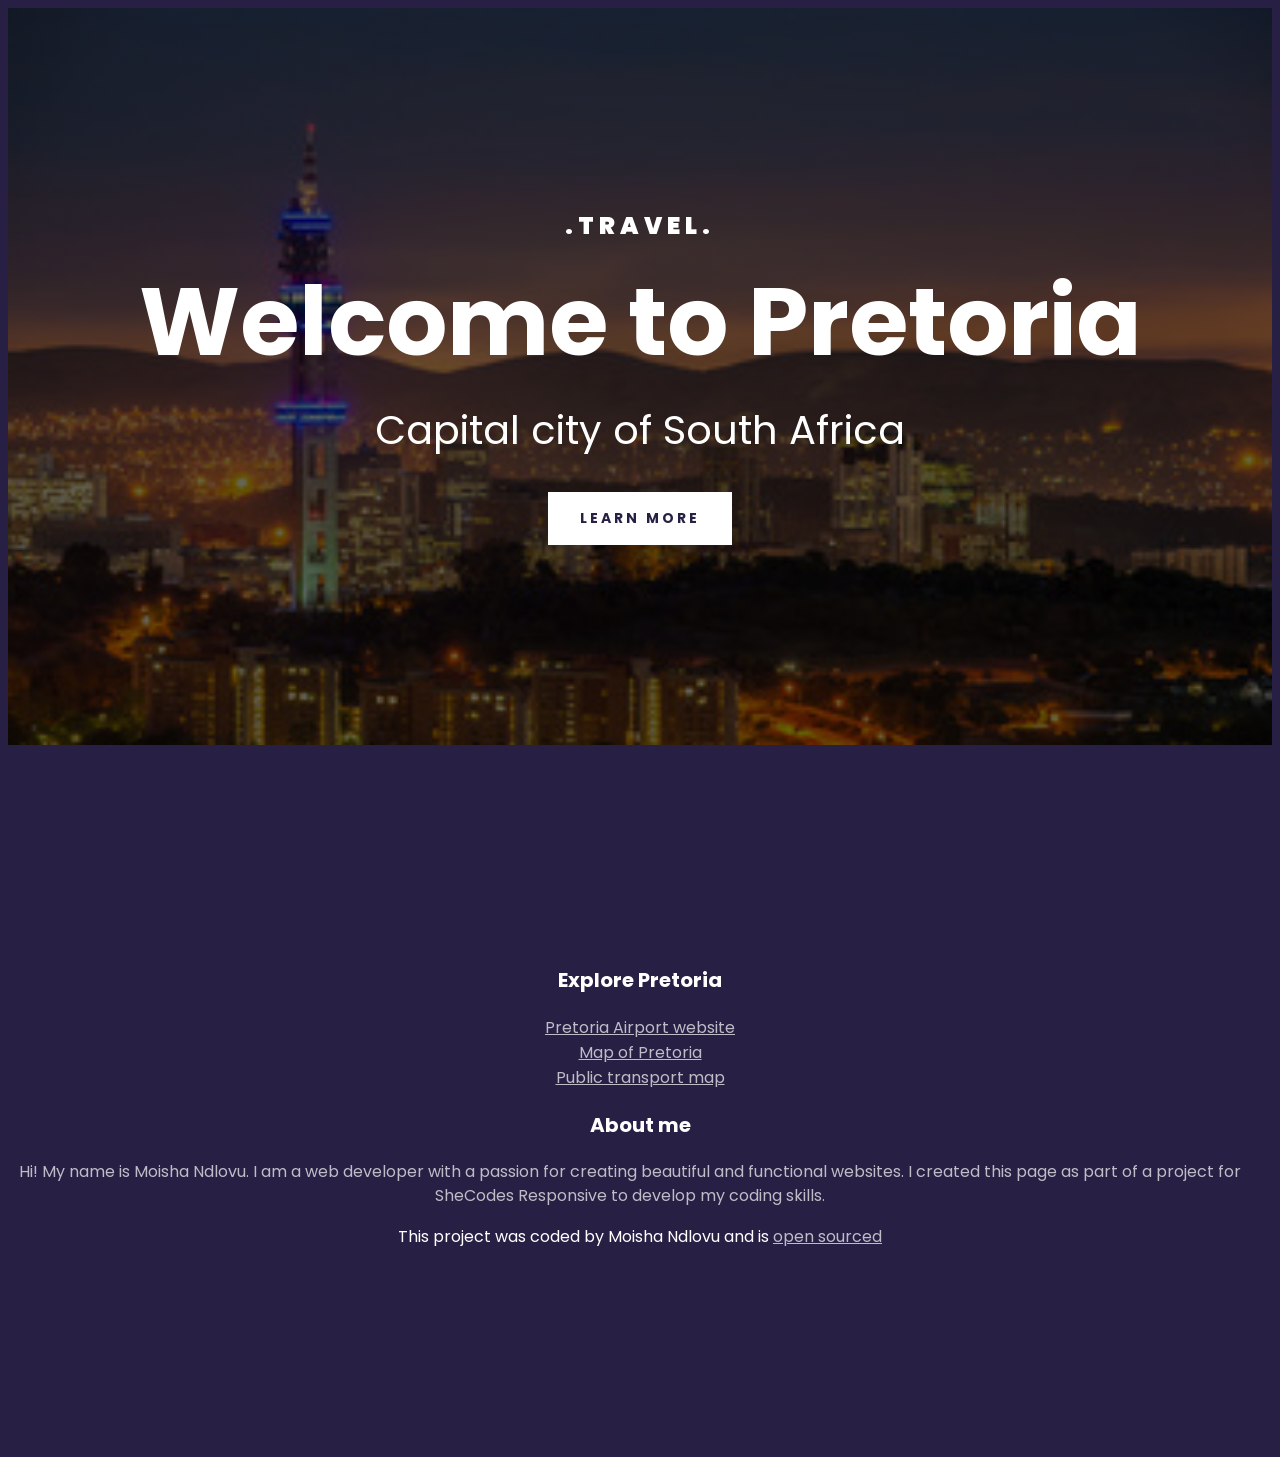
==== index.html @ 20181304 "added the footer image and the footer details" ====
<!DOCTYPE html>
<html lang="en">
  <head>
    <meta charset="UTF-8" />
    <meta http-equiv="X-UA-Compatible" content="IE=edge" />
    <meta name="viewport" content="width=device-width, initial-scale=1.0" />
    <link rel="preconnect" href="https://fonts.googleapis.com" />
    <link rel="preconnect" href="https://fonts.gstatic.com" crossorigin />
    <link
      href="https://fonts.googleapis.com/css2?family=Poppins:ital,wght@0,100;0,200;0,300;0,400;0,500;0,600;0,700;0,800;0,900;1,100;1,200;1,300;1,400;1,500;1,600;1,700;1,800;1,900&display=swap"
      rel="stylesheet"
    />
    <link rel="stylesheet" href="src/style.css" />
    <title>Welcome to Pretoria</title>
  </head>
  <body>
    <div class="container">
      <header>
        <h3>.TRAVEL.</h3>
        <h1>Welcome to Pretoria</h1>
        <h2>Capital city of South Africa</h2>
        <a href="#more">Learn more</a>
      </header>
      <footer>
        <section class="grid">
          <div>
            <h3>Explore Pretoria</h3>

            <ul>
              <li>
                <a
                  href="http://www.airports.co.za/"
                  target="_blank"
                >
                  Pretoria Airport website
                </a>
              </li>
              <li>
                <a href="https://maps.app.goo.gl/LPLc2xWPdRSDNZTA6" target="_blank">
                  Map of Pretoria
                </a>
              </li>
              <li>
                <a
                  href="https://maps.app.goo.gl/9vpCmeChUnPfZTTB9"
                  target="_blank"
                >
                  Public transport map
                </a>
              </li>
            </ul>
          </div>
          <div>
            <h3>About me</h3>
            <p>
              Hi! My name is Moisha Ndlovu. I am a web developer with a passion for creating beautiful and functional websites. I created this page as part of a
              project for SheCodes Responsive to develop my coding skills.
            </p>
          </div>
        <div>
        This project was coded by Moisha Ndlovu and is
        <a
          href="https://github.com/Maymoiz/My-Travel-Project"
          target="_blank"
        >
          open sourced</a
        >
        </div>
      </footer>
    </div>
  </body>
</html>
---- src/style.css ----
body {
  font-family: "Poppins", sans-serif;
  background: #272044;
}

.container {
  max-width: 1400px;
  margin: 0 auto;
}

header {
  background-image: linear-gradient(rgba(0, 0, 0, 0.6), rgba(0, 0, 0, 0.6)),
    url("../images/header.jpg");
  background-repeat: no-repeat;
  background-size: cover;
  color: white;
  text-align: center;
  padding: 200px 0;
}

header h1 {
  font-weight: 700;
  font-size: 96px;
  line-height: 1;
  margin: 30px 0;
}

header h2 {
  font-weight: 400;
  font-size: 40px;
  line-height: 1.5;
  margin: 0;
}

header h3 {
  font-weight: 900;
  font-size: 24px;
  line-height: 1.5;
  letter-spacing: 5px;
  margin: 0;
}

header a {
  font-weight: 700;
  font-size: 14px;
  line-height: 1.5;
  text-align: center;
  color: #272044;
  padding: 16px 32px;
  margin-top: 32px;
  display: inline-block;
  letter-spacing: 3px;
  text-decoration: none;
  text-transform: uppercase;
  background: white;
}
footer {
  color: white;
  background-image: linear-gradient(
      rgba(39, 32, 68, 0.396)
    ),
    url("../images/footer.jpg");

  background-repeat: no-repeat;
  background-size: cover;
  padding: 200px 0;
  text-align: center;
}

footer h3 {
  font-weight: 700;
  font-size: 20px;
  line-height: 30px;
}

footer p {
  font-weight: 400;
  font-size: 16px;
  opacity: 0.7;
  margin-right: 20px;
  line-height: 24px;
}

footer ul {
  padding: 0;
}

footer li {
  list-style: none;
  margin: 0;
  padding: 0;
}

footer a {
  color: white;
  opacity: 0.7;
}

@media (max-width: 900px) {
  header {
    padding: 60px 0;
  }

  header h1 {
    font-size: 48px;
  }

  header h2 {
    font-size: 20px;
  }

  header h3 {
    font-size: 12px;
  }
}
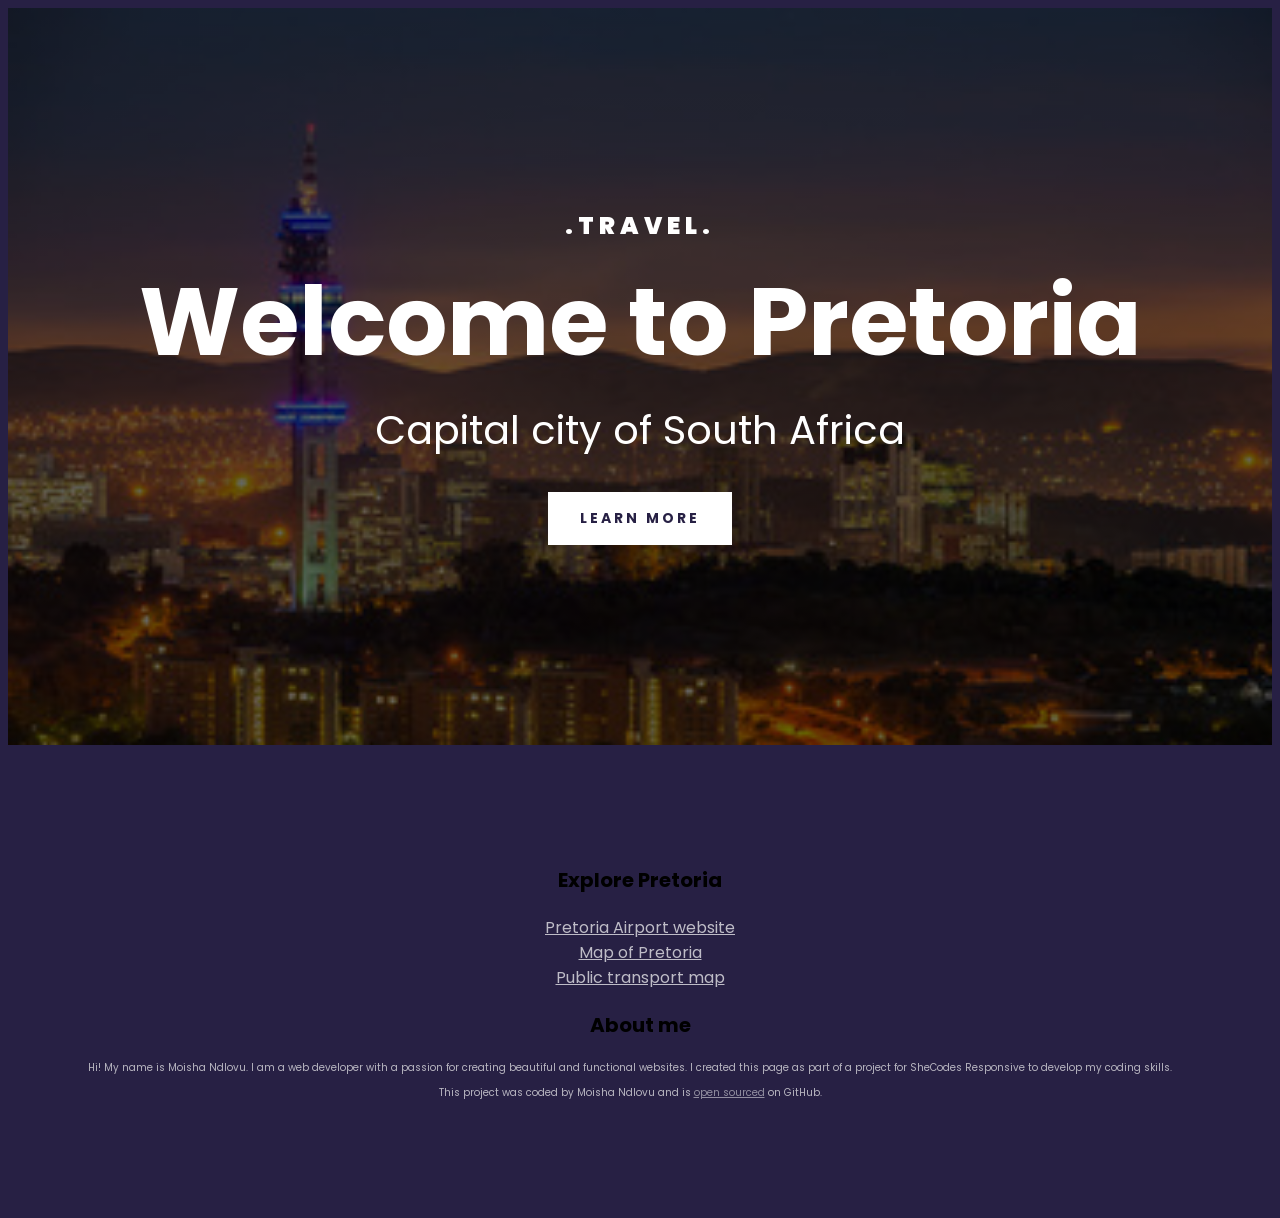
==== commit c5cae644: "modified the footer" ====
--- a/index.html
+++ b/index.html
@@ -57,7 +57,9 @@
               project for SheCodes Responsive to develop my coding skills.
             </p>
           </div>
+        
         <div>
+            <p>
         This project was coded by Moisha Ndlovu and is
         <a
           href="https://github.com/Maymoiz/My-Travel-Project"
@@ -65,8 +67,11 @@
         >
           open sourced</a
         >
+        on GitHub.
+      </p>
         </div>
-      </footer>
+        </section>
+        </footer>
     </div>
   </body>
 </html>
--- a/src/style.css
+++ b/src/style.css
@@ -55,7 +55,7 @@
   background: white;
 }
 footer {
-  color: white;
+  color: black;
   background-image: linear-gradient(
       rgba(39, 32, 68, 0.396)
     ),
@@ -63,22 +63,24 @@
 
   background-repeat: no-repeat;
   background-size: cover;
-  padding: 200px 0;
+  padding: 100px 0;
   text-align: center;
+  width: 100%;
 }
 
 footer h3 {
   font-weight: 700;
   font-size: 20px;
-  line-height: 30px;
+  line-height: 1.5;
 }
 
 footer p {
   font-weight: 400;
-  font-size: 16px;
+  font-size: 10px;
   opacity: 0.7;
   margin-right: 20px;
-  line-height: 24px;
+  line-height: 1.5;
+  color: whitesmoke;
 }
 
 footer ul {
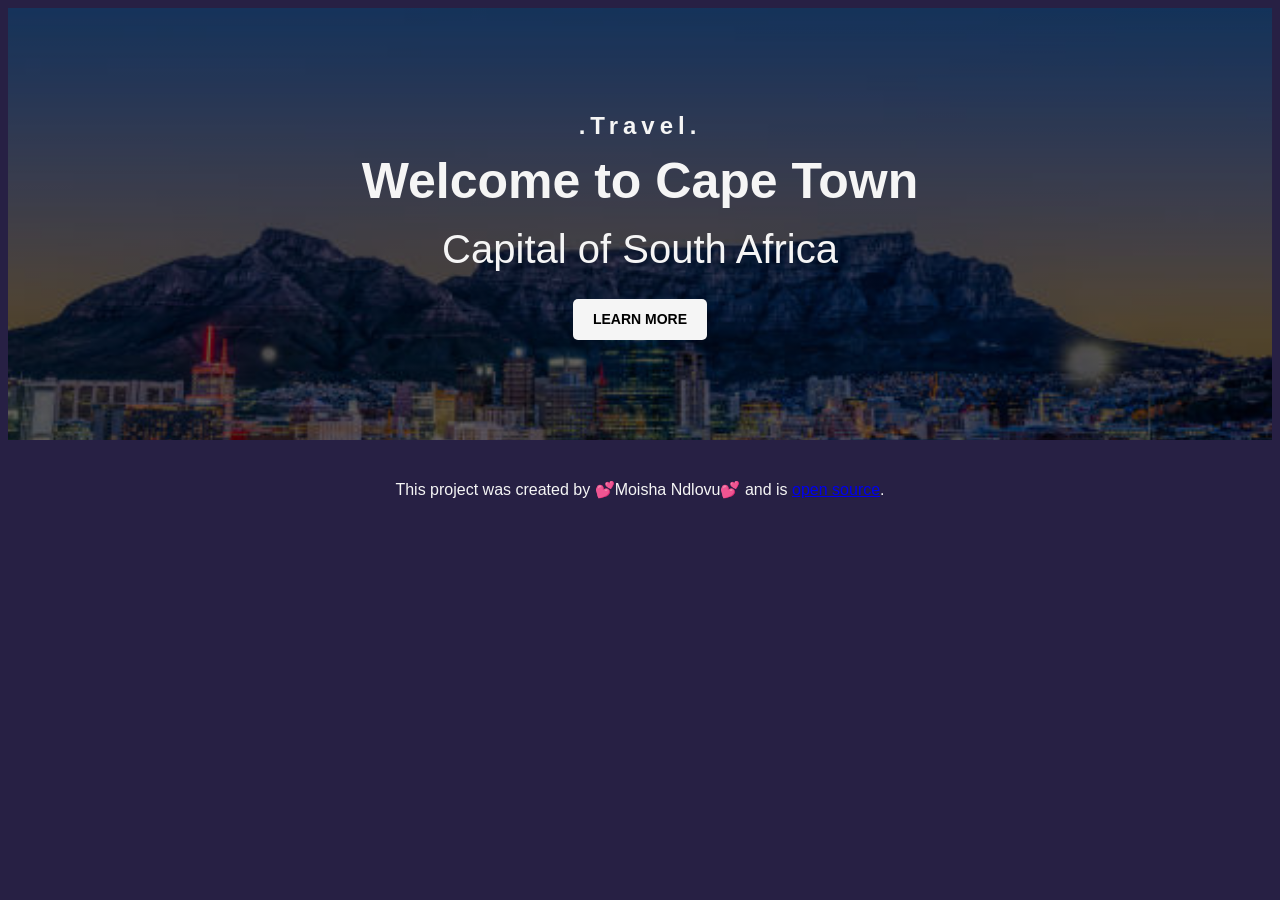
==== commit 79e99ad1: "I did a project makeover, from the start" ====
--- a/index.html
+++ b/index.html
@@ -1,77 +1,23 @@
 <!DOCTYPE html>
 <html lang="en">
-  <head>
-    <meta charset="UTF-8" />
-    <meta http-equiv="X-UA-Compatible" content="IE=edge" />
-    <meta name="viewport" content="width=device-width, initial-scale=1.0" />
-    <link rel="preconnect" href="https://fonts.googleapis.com" />
-    <link rel="preconnect" href="https://fonts.gstatic.com" crossorigin />
-    <link
-      href="https://fonts.googleapis.com/css2?family=Poppins:ital,wght@0,100;0,200;0,300;0,400;0,500;0,600;0,700;0,800;0,900;1,100;1,200;1,300;1,400;1,500;1,600;1,700;1,800;1,900&display=swap"
-      rel="stylesheet"
-    />
-    <link rel="stylesheet" href="src/style.css" />
-    <title>Welcome to Pretoria</title>
-  </head>
-  <body>
-    <div class="container">
-      <header>
-        <h3>.TRAVEL.</h3>
-        <h1>Welcome to Pretoria</h1>
-        <h2>Capital city of South Africa</h2>
-        <a href="#more">Learn more</a>
-      </header>
-      <footer>
-        <section class="grid">
-          <div>
-            <h3>Explore Pretoria</h3>
-
-            <ul>
-              <li>
-                <a
-                  href="http://www.airports.co.za/"
-                  target="_blank"
-                >
-                  Pretoria Airport website
-                </a>
-              </li>
-              <li>
-                <a href="https://maps.app.goo.gl/LPLc2xWPdRSDNZTA6" target="_blank">
-                  Map of Pretoria
-                </a>
-              </li>
-              <li>
-                <a
-                  href="https://maps.app.goo.gl/9vpCmeChUnPfZTTB9"
-                  target="_blank"
-                >
-                  Public transport map
-                </a>
-              </li>
-            </ul>
-          </div>
-          <div>
-            <h3>About me</h3>
-            <p>
-              Hi! My name is Moisha Ndlovu. I am a web developer with a passion for creating beautiful and functional websites. I created this page as part of a
-              project for SheCodes Responsive to develop my coding skills.
-            </p>
-          </div>
-        
-        <div>
-            <p>
-        This project was coded by Moisha Ndlovu and is
-        <a
-          href="https://github.com/Maymoiz/My-Travel-Project"
-          target="_blank"
-        >
-          open sourced</a
-        >
-        on GitHub.
-      </p>
-        </div>
-        </section>
-        </footer>
-    </div>
-  </body>
+<head>
+  <meta charset="UTF-8">
+  <meta name="viewport" content="width=device-width, initial-scale=1.0">
+  <meta name="description" content="A travel project by Moisha Ndlovu">
+  <title>Travel Project-Moisha Ndlovu</title>
+  <link rel="stylesheet" href="src/style.css">
+</head>
+<body>
+  <div class="container">
+  <header>
+  <h3>.Travel.</h3>
+  <h1>Welcome to Cape Town</h1>
+  <h2>Capital of South Africa</h2>
+  <a href="#">Learn more</a>
+  </header>
+  <footer>
+    This project was created by 💕Moisha Ndlovu💕 and is <a href="#" target="_blank">open source</a>.
+  </footer>
+  </div>
+</body>
 </html>
--- a/src/style.css
+++ b/src/style.css
@@ -1,117 +1,79 @@
-body {
-  font-family: "Poppins", sans-serif;
+body{
+  font-family:"Poppins", sans-serif;
   background: #272044;
+
 }
-
-.container {
+.container{
   max-width: 1400px;
   margin: 0 auto;
+  
 }
-
-header {
-  background-image: linear-gradient(rgba(0, 0, 0, 0.6), rgba(0, 0, 0, 0.6)),
-    url("../images/header.jpg");
+header{
+  background-image:linear-gradient(rgba(0, 0, 0, 0.6), rgba(0, 0, 0, 0.6)) ,url("../images/capetown1.jpg");
   background-repeat: no-repeat;
   background-size: cover;
-  color: white;
+  color: whitesmoke;
   text-align: center;
-  padding: 200px 0;
+  padding: 100px 0;
+
 }
-
-header h1 {
+header h1{
+  font-size: 50px;
   font-weight: 700;
-  font-size: 96px;
-  line-height: 1;
-  margin: 30px 0;
-}
-
-header h2 {
-  font-weight: 400;
-  font-size: 40px;
   line-height: 1.5;
   margin: 0;
 }
-
-header h3 {
+header h2{
+  font-size: 40px;
+  font-weight: 400;
+  line-height: 1.5;
+  margin: 0;
+  margin-bottom: 20px;
+}
+header h3{
+  font-size: 24px;
   font-weight: 900;
-  font-size: 24px;
   line-height: 1.5;
   letter-spacing: 5px;
   margin: 0;
+  
+
+}
+header a{
+  display: inline-block;
+  background: whitesmoke;
+  color: black;
+  padding: 10px 20px;
+  text-decoration: none;
+  border-radius: 5px;
+  font-size: 14px;
+  font-weight: 700;
+  text-transform: uppercase;
+  transition: 0.3s;
+  line-height: 1.5;
+}
+header a:hover{
+  background: black;
+  color: whitesmoke;
+}
+footer{
+  color: whitesmoke;
+  text-align: center;
+  padding: 20px 0;
+  margin-top: 20px;
 }
 
-header a {
-  font-weight: 700;
-  font-size: 14px;
-  line-height: 1.5;
-  text-align: center;
-  color: #272044;
-  padding: 16px 32px;
-  margin-top: 32px;
-  display: inline-block;
-  letter-spacing: 3px;
-  text-decoration: none;
-  text-transform: uppercase;
-  background: white;
-}
-footer {
-  color: black;
-  background-image: linear-gradient(
-      rgba(39, 32, 68, 0.396)
-    ),
-    url("../images/footer.jpg");
-
-  background-repeat: no-repeat;
-  background-size: cover;
-  padding: 100px 0;
-  text-align: center;
-  width: 100%;
-}
-
-footer h3 {
-  font-weight: 700;
-  font-size: 20px;
-  line-height: 1.5;
-}
-
-footer p {
-  font-weight: 400;
-  font-size: 10px;
-  opacity: 0.7;
-  margin-right: 20px;
-  line-height: 1.5;
-  color: whitesmoke;
-}
-
-footer ul {
-  padding: 0;
-}
-
-footer li {
-  list-style: none;
-  margin: 0;
-  padding: 0;
-}
-
-footer a {
-  color: white;
-  opacity: 0.7;
-}
-
-@media (max-width: 900px) {
-  header {
-    padding: 60px 0;
+@media (max-width: 768px){
+  header{
+    padding: 50px 0;
   }
-
-  header h1 {
-    font-size: 48px;
+  header h1{
+    font-size: 30px;
   }
-
-  header h2 {
+  header h2{
     font-size: 20px;
   }
-
-  header h3 {
-    font-size: 12px;
+  header h3{
+    font-size: 18px;
   }
 }
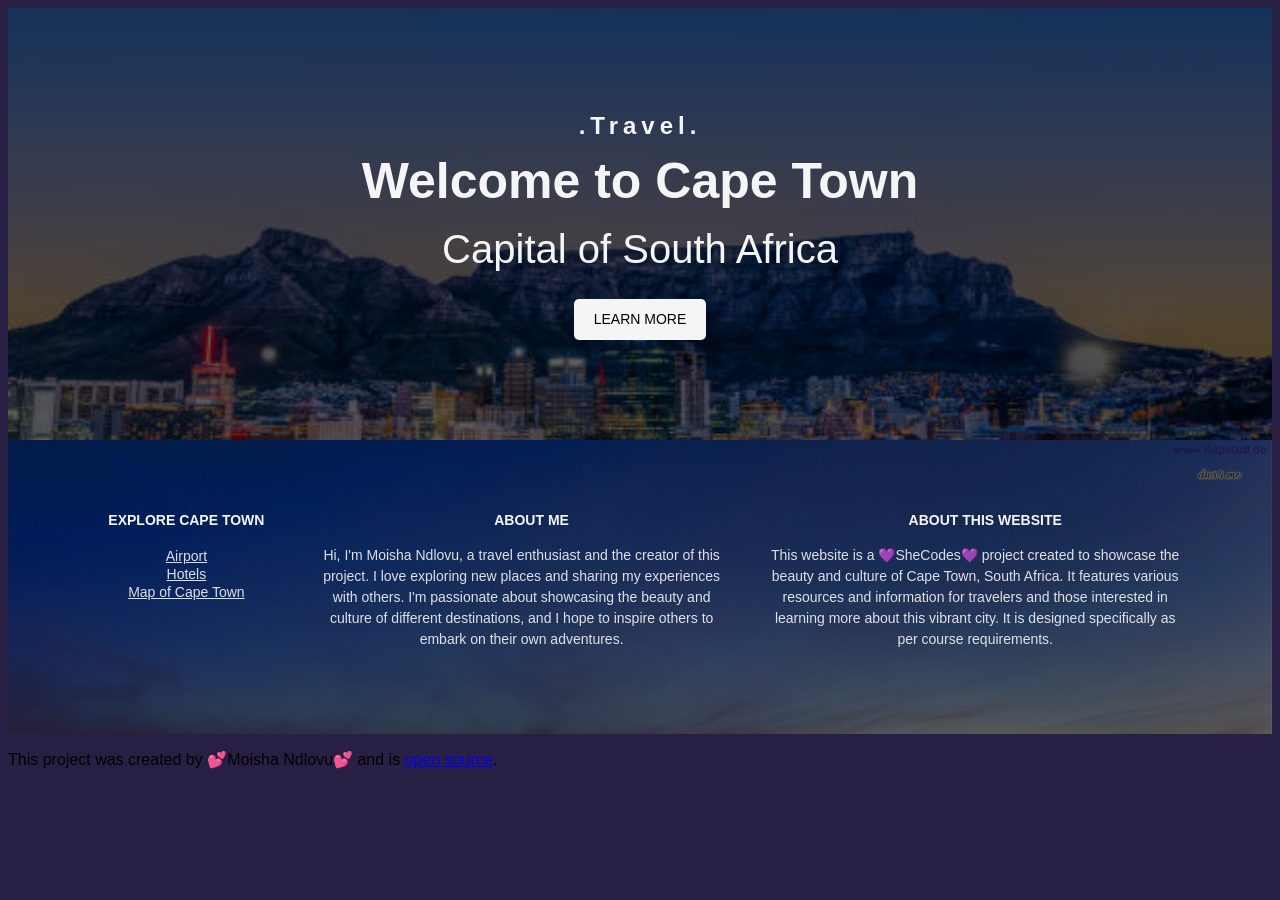
==== commit be4788c3: "added the footer" ====
--- a/index.html
+++ b/index.html
@@ -3,7 +3,7 @@
 <head>
   <meta charset="UTF-8">
   <meta name="viewport" content="width=device-width, initial-scale=1.0">
-  <meta name="description" content="A travel project by Moisha Ndlovu">
+  <meta name="description" content="A travel project showcasing Cape Town, South Africa.">
   <title>Travel Project-Moisha Ndlovu</title>
   <link rel="stylesheet" href="src/style.css">
 </head>
@@ -13,11 +13,35 @@
   <h3>.Travel.</h3>
   <h1>Welcome to Cape Town</h1>
   <h2>Capital of South Africa</h2>
-  <a href="#">Learn more</a>
+  <a href="https://www.capetown.travel/" target="_blank">Learn more</a>
   </header>
   <footer>
-    This project was created by 💕Moisha Ndlovu💕 and is <a href="#" target="_blank">open source</a>.
+    <section class="grid">
+    <div>
+    <h3>Explore Cape Town</h3>
+    <ul>
+      <li><a href="https://capetown-airport.co.za/" target="_blank">Airport</a></li>
+      <li><a href="https://www.southernsun.com/destinations/south-africa/cape-town" target="_blank">Hotels</a></li>
+      <li><a href="https://www.capetown.travel/plan-your-trip/cape-town-maps-and-guides/" target="_blank">Map of Cape Town</a></li>
+    </ul>
+    </div>
+    <div>
+      <h3>About Me</h3>
+      <p>
+        Hi, I'm Moisha Ndlovu, a travel enthusiast and the creator of this project. I love exploring new places and sharing my experiences with others.
+        I'm passionate about showcasing the beauty and culture of different destinations, and I hope to inspire others to embark on their own adventures.
+      </p>
+    </div>
+    <div>
+      <h3>About This Website</h3>
+      <p>
+        This website is a 💜SheCodes💜 project created to showcase the beauty and culture of Cape Town, South Africa. It features various resources and information for travelers and those interested in learning more about this vibrant city. It is designed specifically as per course requirements.
+      </p>
+    </div>
+    </section>
   </footer>
-  </div>
+   <p>This project was created by 💕Moisha Ndlovu💕 and is <a href="https://github.com/Maymoiz/My-Travel-Project" target="_blank">open source</a>.</p>
+   
+</div>
 </body>
 </html>
--- a/src/style.css
+++ b/src/style.css
@@ -7,6 +7,16 @@
   max-width: 1400px;
   margin: 0 auto;
   
+}
+section{
+  max-width: 1200px;
+  margin: 0 auto;
+}
+.grid{
+  display: grid;
+  grid-template-columns: 1fr 2fr 2fr;
+  gap: 20px;
+  padding: 20px;
 }
 header{
   background-image:linear-gradient(rgba(0, 0, 0, 0.6), rgba(0, 0, 0, 0.6)) ,url("../images/capetown1.jpg");
@@ -47,7 +57,7 @@
   text-decoration: none;
   border-radius: 5px;
   font-size: 14px;
-  font-weight: 700;
+  font-weight: 400;
   text-transform: uppercase;
   transition: 0.3s;
   line-height: 1.5;
@@ -59,8 +69,44 @@
 footer{
   color: whitesmoke;
   text-align: center;
-  padding: 20px 0;
-  margin-top: 20px;
+  padding: 50px;
+  background-image: linear-gradient(rgba(0, 0, 0, 0.6), rgba(0, 0, 0, 0.6)) ,url("../images/Capetown.webp");
+  background-repeat: no-repeat;
+  background-size: cover;
+  font-size: 16px;
+  font-weight: 400;
+  
+}
+footer h3{
+  font-size: 14px;
+  font-weight: 900;
+  margin: 0;
+  line-height: 1.5;
+  text-transform: uppercase;
+}
+footer p{
+  font-size: 14px;
+  font-weight: 400;
+  line-height: 1.5;
+  opacity: 0.9;
+  margin-right: 20px;
+}
+footer ul{
+  padding: 0;
+  list-style: none;
+}
+footer a{
+  color: whitesmoke;
+  margin: 0;
+  padding: 0;
+  font-size: 14px;
+  font-weight: 400;
+  opacity: 0.9;
+}
+footer a:hover{
+  text-decoration: underline;
+  color: whitesmoke;
+  opacity: 0.7;
 }
 
 @media (max-width: 768px){
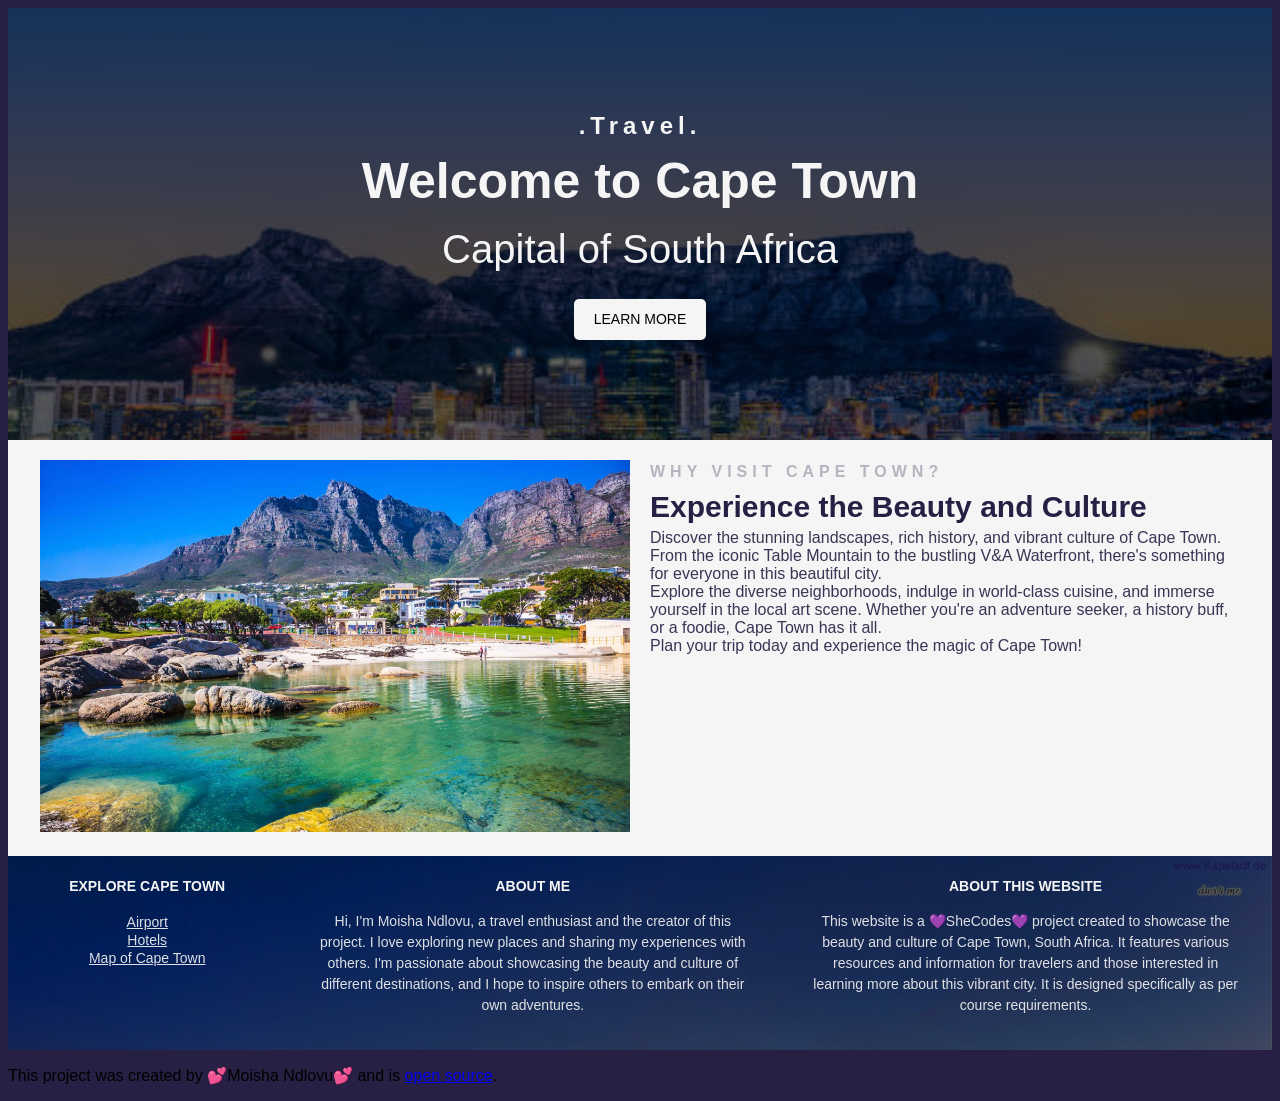
==== commit d7d8a39f: "added grids and the main section" ====
--- a/index.html
+++ b/index.html
@@ -15,8 +15,28 @@
   <h2>Capital of South Africa</h2>
   <a href="https://www.capetown.travel/" target="_blank">Learn more</a>
   </header>
+  <main>
+    <section class="grid grid-2-columns">
+      <div>
+      <img src="images/cape-town-1-2.jpg" alt="capetown"  class="img-responsive">
+      </div>
+      <div>
+        <h2>Why Visit Cape Town?</h2>
+      <h3>Experience the Beauty and Culture</h3>
+      <p>
+        Discover the stunning landscapes, rich history, and vibrant culture of Cape Town. From the iconic Table Mountain to the bustling V&A Waterfront, there's something for everyone in this beautiful city.
+      </p>
+      <p>
+        Explore the diverse neighborhoods, indulge in world-class cuisine, and immerse yourself in the local art scene. Whether you're an adventure seeker, a history buff, or a foodie, Cape Town has it all.
+      </p>
+      <p>
+        Plan your trip today and experience the magic of Cape Town!
+      </p>
+      </div>
+    </section>
+  </main>
   <footer>
-    <section class="grid">
+    <section class="grid grid-3-columns">
     <div>
     <h3>Explore Cape Town</h3>
     <ul>
--- a/src/style.css
+++ b/src/style.css
@@ -11,12 +11,18 @@
 section{
   max-width: 1200px;
   margin: 0 auto;
+  padding: 20px 5px;
 }
 .grid{
   display: grid;
+}
+.grid-2-columns{
+  grid-template-columns: repeat(2, 1fr);
+  gap: 20px;
+}
+.grid-3-columns{
   grid-template-columns: 1fr 2fr 2fr;
-  gap: 20px;
-  padding: 20px;
+  gap: 64px;
 }
 header{
   background-image:linear-gradient(rgba(0, 0, 0, 0.6), rgba(0, 0, 0, 0.6)) ,url("../images/capetown1.jpg");
@@ -40,6 +46,7 @@
   margin: 0;
   margin-bottom: 20px;
 }
+
 header h3{
   font-size: 24px;
   font-weight: 900;
@@ -49,6 +56,7 @@
   
 
 }
+
 header a{
   display: inline-block;
   background: whitesmoke;
@@ -69,13 +77,42 @@
 footer{
   color: whitesmoke;
   text-align: center;
-  padding: 50px;
   background-image: linear-gradient(rgba(0, 0, 0, 0.6), rgba(0, 0, 0, 0.6)) ,url("../images/Capetown.webp");
   background-repeat: no-repeat;
   background-size: cover;
   font-size: 16px;
   font-weight: 400;
   
+}
+main{
+  background: whitesmoke;
+}
+main h2{
+  font-size: 16px;
+  font-weight: 700;
+  line-height: 1.5;
+  opacity: 0.3;
+  color: #272044;
+  text-transform: uppercase;
+  letter-spacing: 5px;
+  margin: 0;
+}
+main h3{
+  font-size: 30px;
+  font-weight: 700;
+  line-height: 1.5;
+  margin: 0;
+  color: #272044;
+}
+.img-responsive{
+  max-width: 100%;
+}
+main p{
+  font-size: 16px;
+  font-style: normal;
+  color: #272044;
+  opacity: 0.9;
+  margin: 0;
 }
 footer h3{
   font-size: 14px;
@@ -89,7 +126,6 @@
   font-weight: 400;
   line-height: 1.5;
   opacity: 0.9;
-  margin-right: 20px;
 }
 footer ul{
   padding: 0;
@@ -122,4 +158,19 @@
   header h3{
     font-size: 18px;
   }
+  .grid-3-columns{
+    grid-template-columns: 1fr;
+    
+  }
+  .grid-2-columns{
+    grid-template-columns: 1fr;
+    
+  }
+  .grid{
+    grid-template-columns: 1fr;
+    gap: 20px;
+  }
+  section{
+    padding: 20px;
+  }
 }
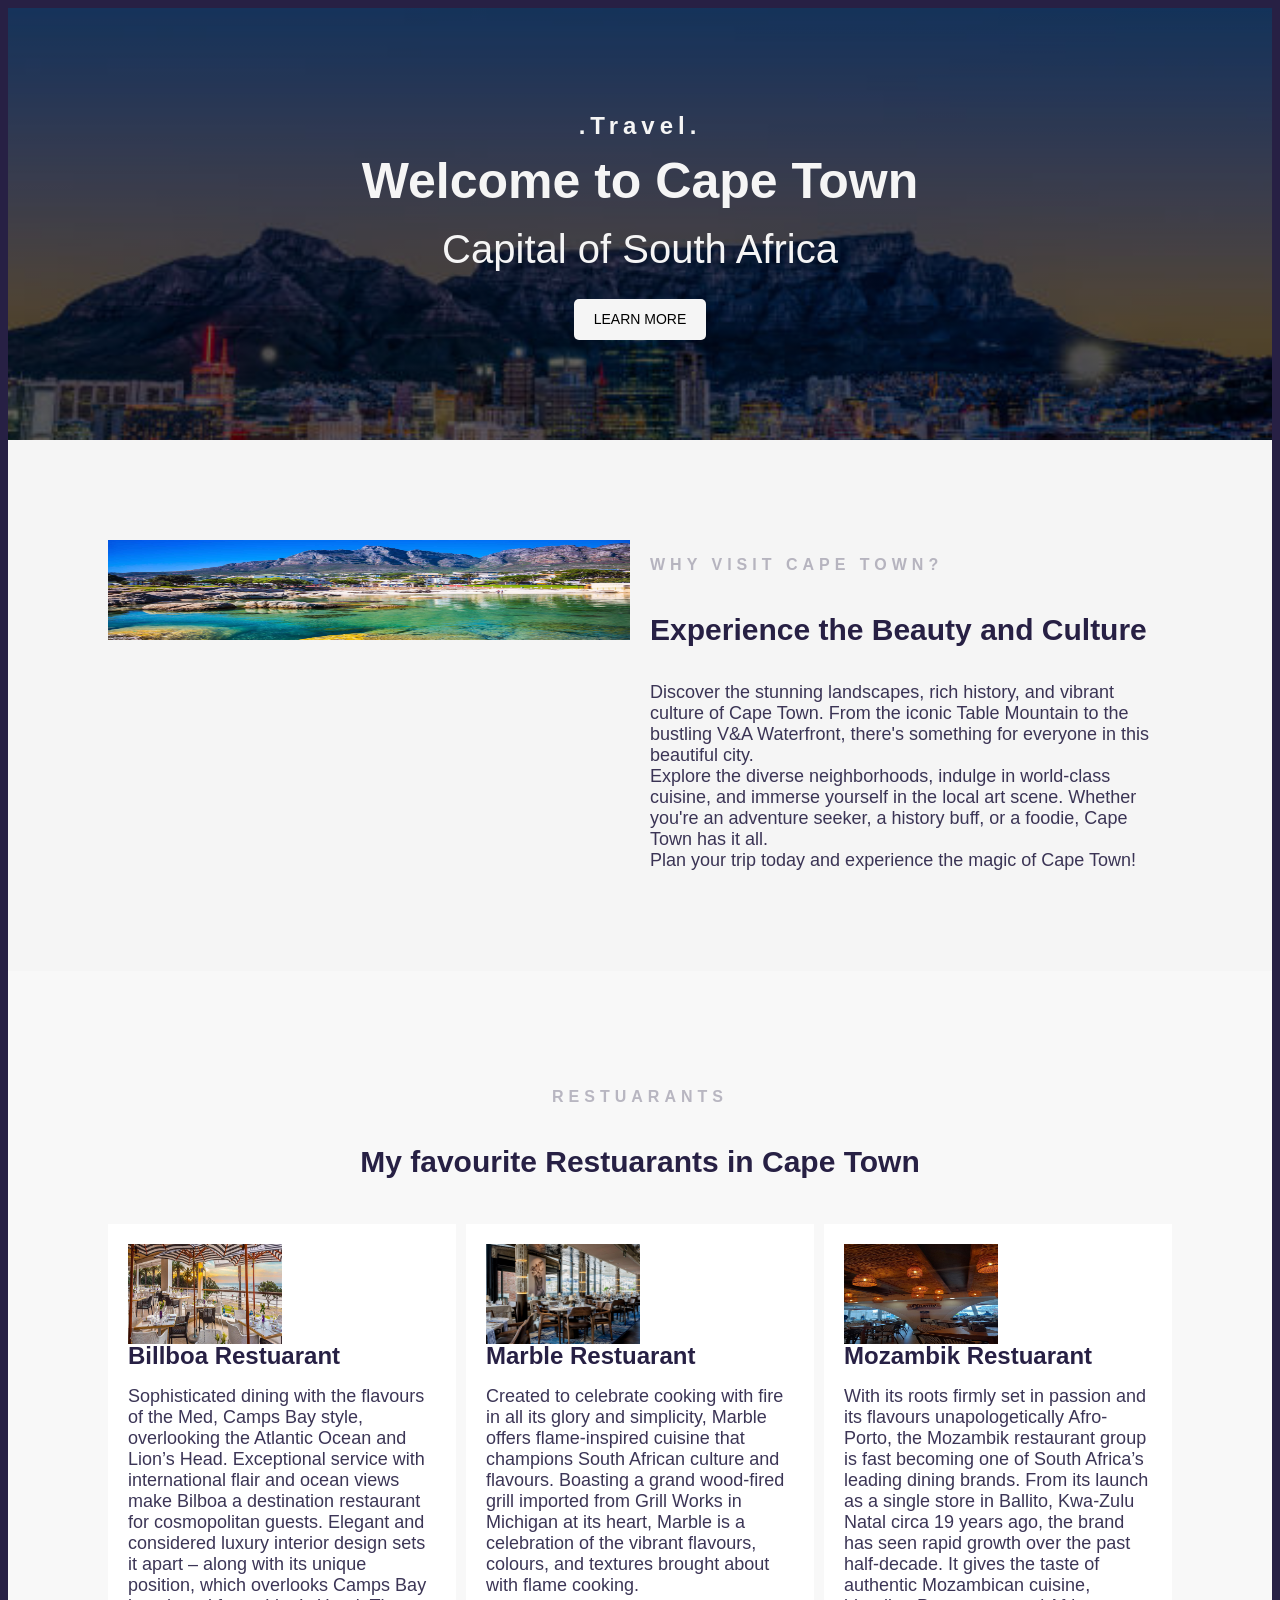
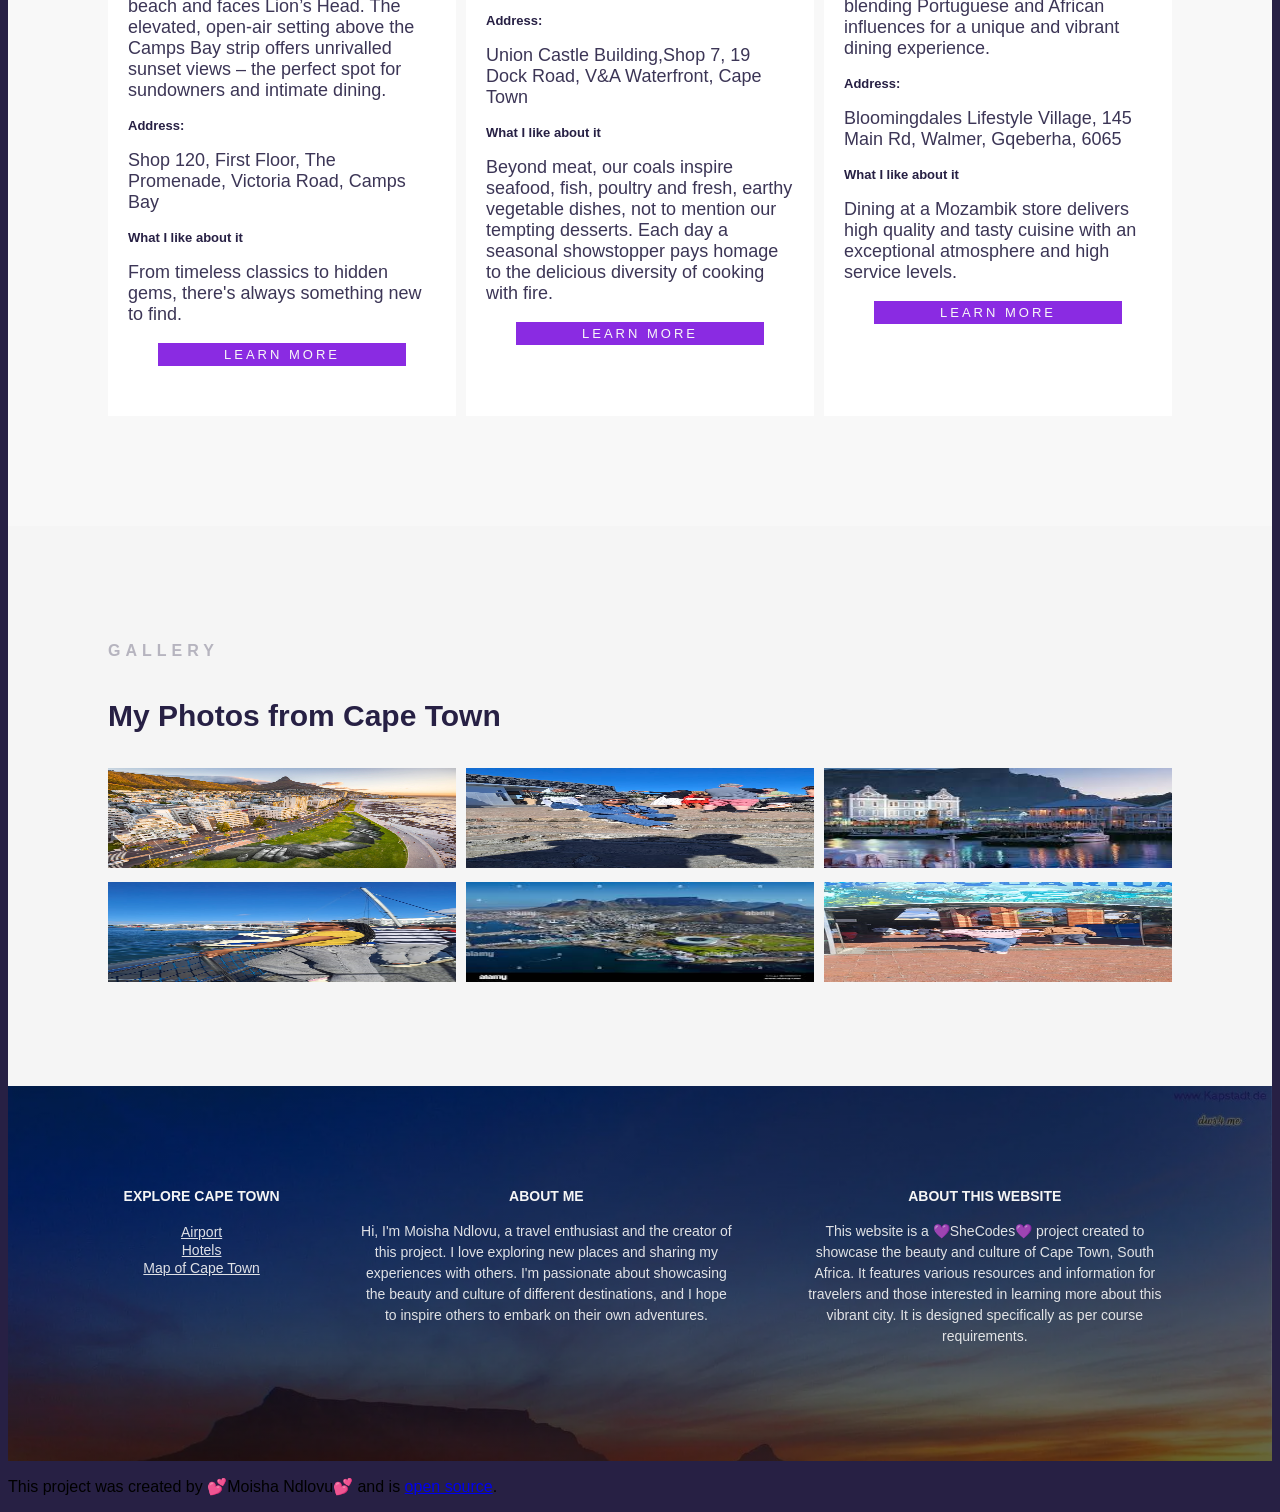
==== commit eab4475c: "Modified the main section, added cards and embeds" ====
--- a/index.html
+++ b/index.html
@@ -34,9 +34,107 @@
       </p>
       </div>
     </section>
+    <section class="secondary">
+      <h2 class="text-center">Restuarants</h2>
+      <h3 class="text-center">My favourite Restuarants in Cape Town</h3>
+      <div class="grid grid-3-columns">
+        <div class="card">
+          <div class="header grid grid-2-columns">
+          <img src="images/Billboa.jpg" alt="Billboa Restuarant" class="img-responsive" height="105">
+          <iframe src="https://www.google.com/maps/embed?pb=!1m18!1m12!1m3!1d3309.536406417265!2d18.374767175512098!3d-33.953049873194566!2m3!1f0!2f0!3f0!3m2!1i1024!2i768!4f13.1!3m3!1m2!1s0x1dcc6652f71ab1b3%3A0x7a77dac60eb8e66c!2sBilboa%20by%20Kove%20Collection!5e0!3m2!1sen!2sza!4v1758120504056!5m2!1sen!2sza" style="border:0;" allowfullscreen="" loading="lazy" referrerpolicy="no-referrer-when-downgrade" class="embed"></iframe>
+          </div>
+          <div class="body">
+          <h4>Billboa Restuarant</h4><br>
+          <p>Sophisticated dining with the flavours of the Med, Camps Bay style, overlooking the Atlantic Ocean and Lion’s Head. Exceptional service with international flair and ocean views make Bilboa a destination restaurant for cosmopolitan guests. Elegant and considered luxury interior design sets it apart – along with its unique position, which overlooks Camps Bay beach and faces Lion’s Head. The elevated, open-air setting above the Camps Bay strip offers unrivalled sunset views – the perfect spot for sundowners and intimate dining.
+          </p><br>
+          <h5>Address:</h5><br>
+          <p>Shop 120, First Floor, The Promenade, Victoria Road, Camps Bay</p><br>
+          <h5> What I like about it</h5><br>
+          <p>From timeless classics to hidden gems, there's always something new to find.</p><br>
+          <div class="card-footer">
+          <a href="https://www.kovecollection.co.za/bilboa/" target="_blank" class="btn">Learn More</a>
+          </div>
+          </div>
+        </div>
+        <div class="card">
+          <div class="header grid grid-2-columns">
+          <img src="images/Marble.jpg" alt="Billboa Restuarant" class="img-responsive">
+          <iframe src="https://www.google.com/maps/embed?pb=!1m18!1m12!1m3!1d3311.3689506255578!2d18.41748017550999!3d-33.905902673212374!2m3!1f0!2f0!3f0!3m2!1i1024!2i768!4f13.1!3m3!1m2!1s0x1dcc67003dd77051%3A0x8ecee4c845d0902a!2sMarble%20Restaurant!5e0!3m2!1sen!2sza!4v1758120274466!5m2!1sen!2sza" style="border:0;" allowfullscreen="" loading="lazy" referrerpolicy="no-referrer-when-downgrade" class="embed"></iframe>
+          </div>
+          <div class="body">
+          <h4>Marble Restuarant</h4><br>
+  
+          <p>Created to celebrate cooking with fire in all its glory and simplicity, Marble offers flame-inspired cuisine that champions South African culture and flavours. Boasting a grand wood-fired grill imported from Grill Works in Michigan at its heart, Marble is a celebration of the vibrant flavours, colours, and textures brought about with flame cooking.</p>
+          <br>
+          <h5>Address:</h5><br>
+          <p>
+            Union Castle Building,Shop 7, 19 Dock Road,
+            V&A Waterfront, Cape Town
+          </p><br>
+          <h5> What I like about it</h5><br>
+          <p>
+            Beyond meat, our coals inspire seafood, fish, poultry and fresh, earthy vegetable dishes, not to mention our tempting desserts. Each day a seasonal showstopper pays homage to the delicious diversity of cooking with fire.
+          </p><br>
+          <div class="card-footer">
+          <a href="https://marble.restaurant/capetown/" target="_blank" class="btn">Learn More</a>
+          </div>
+          </div>
+        </div>
+        <div class="card">
+          <div class="header grid grid-2-columns">
+          <img src="images/moza2.jpg" alt="Mozambik Restuarant" class="img-responsive">
+          <iframe src="https://www.google.com/maps/embed?pb=!1m18!1m12!1m3!1d3311.431819604977!2d18.41832067550988!3d-33.90428417321307!2m3!1f0!2f0!3f0!3m2!1i1024!2i768!4f13.1!3m3!1m2!1s0x1dcc677e0fc706d1%3A0x978a50090d7c68f1!2sMozambik%20V%20%26%20A%20Waterfront!5e0!3m2!1sen!2sza!4v1758120167956!5m2!1sen!2sza"  style="border:0;" allowfullscreen="" loading="lazy" referrerpolicy="no-referrer-when-downgrade" class="embed"></iframe>
+          </div>
+          <div class="body">
+          <h4>Mozambik Restuarant</h4><br>
+  
+          <p>
+            With its roots firmly set in passion and its flavours unapologetically Afro-Porto, the Mozambik restaurant group is fast becoming one of South Africa’s leading dining brands.
+             From its launch as a single store in Ballito, Kwa-Zulu Natal circa 19 years ago, the brand has seen rapid growth over the past half-decade. It gives the taste of authentic Mozambican cuisine, blending Portuguese and African influences for a unique and vibrant dining experience.
+          </p><br>
+          <h5>Address:</h5><br>
+          <p>
+            Bloomingdales Lifestyle Village,
+             145 Main Rd, Walmer, Gqeberha, 6065
+          </p><br>
+          <h5> What I like about it</h5><br>
+          <p>
+            Dining at a Mozambik store delivers high quality and tasty cuisine with an exceptional atmosphere and high service levels.
+          </p><br>
+          <div class="card-footer">
+          <a href="https://www.mozambik.co.za/" target="_blank" class="btn">Learn More</a>
+          </div>
+          </div>
+        </div>
+      </div>
+    </section>
+    <section>
+      <h2>Gallery</h2>
+      <h3>My Photos from Cape Town</h3>
+      <div class="grid grid-3-columns images">
+        <div>
+          <img src="images/cape1.jpg" alt="A stroll by Campsbay" class="img-responsive">
+        </div>
+        <div>
+          <img src="images/moe-capetown.jpg" alt="The Table Mountain" class="img-responsive">
+        </div>
+        <div>
+          <img src="images/cape2.jpeg" alt="V&A Hotel Square" class="img-responsive">
+        </div>
+        <div>
+          <img src="images/moe-capetown2.jpg" alt="Cruising at the V&A Waterfront" class="img-responsive">
+        </div>
+        <div>
+          <img src="images/cape4.jpeg" alt="ariel view of Cape Town" class="img-responsive">
+        </div>
+        <div>
+          <img src="images/moe.jpg" alt="By the Aquarium" class="img-responsive">
+        </div>
+      </div>
+    </section>
   </main>
   <footer>
-    <section class="grid grid-3-columns">
+    <section class="grid grid-3-columns-with-first-narrow">
     <div>
     <h3>Explore Cape Town</h3>
     <ul>
--- a/src/style.css
+++ b/src/style.css
@@ -9,20 +9,34 @@
   
 }
 section{
-  max-width: 1200px;
   margin: 0 auto;
-  padding: 20px 5px;
+  padding: 100px;
+  max-width: 100%;
+}
+section.secondary{
+background: #f8f8f8;
+}
+.text-center{
+  text-align: center;
 }
 .grid{
   display: grid;
 }
 .grid-2-columns{
   grid-template-columns: repeat(2, 1fr);
-  gap: 20px;
-}
-.grid-3-columns{
+  grid-gap: 20px;
+}
+.card .grid-2-columns{
+  grid-gap: 0;
+}
+.grid-3-columns-with-first-narrow{
   grid-template-columns: 1fr 2fr 2fr;
   gap: 64px;
+}
+.grid-3-columns{
+  grid-template-columns: 1fr 1fr 1fr;
+  grid-gap: 10px;
+  
 }
 header{
   background-image:linear-gradient(rgba(0, 0, 0, 0.6), rgba(0, 0, 0, 0.6)) ,url("../images/capetown1.jpg");
@@ -95,25 +109,94 @@
   color: #272044;
   text-transform: uppercase;
   letter-spacing: 5px;
-  margin: 0;
+
 }
 main h3{
   font-size: 30px;
   font-weight: 700;
   line-height: 1.5;
-  margin: 0;
   color: #272044;
 }
 .img-responsive{
-  max-width: 100%;
+  width: 100%;
+  height: 100px;
+}
+.images{
+  box-shadow: #272044 solid 1px;
+
+}
+.images :hover{
+  transition: ease-in-out 150ms ;
+}
+.embed{
+  aspect-ratio: 1 /1;
+  width: 100%;
+  height: 100px;
 }
 main p{
-  font-size: 16px;
+  font-size: 18px;
   font-style: normal;
+  font-weight: 400;
+  line-height: 1,5;
   color: #272044;
   opacity: 0.9;
   margin: 0;
 }
+main h4{
+  font-size: 24px;
+  font-weight: 700;
+  line-height: 1;
+  color: #272044;
+  margin: 0;
+
+  
+}
+main h5{
+  font-weight: 700;
+  font-size: 13px;
+  line-height: 1;
+  color: #272044;
+  margin: 0;
+  
+  
+}
+.card{
+  background: white;
+  margin: 10px 0;
+  padding: 20px;
+
+}
+.card.header.grid{
+  grid-gap: 0;
+ 
+}
+.card.header{
+  margin: 0;
+}
+.card.body{
+  padding: 40px;
+}
+.card p{
+  font-size: 18px;
+}
+.card .btn{
+  display: block;
+  color: #f8f8f8;
+  background-color: blueviolet;
+  font-weight: 700px;
+  font-size: 13px;
+  line-height: 1;
+  text-align: center;
+  text-decoration: none;
+  text-transform: uppercase;
+  letter-spacing: 3px;
+  padding: 5px;
+  
+}
+.card-footer{
+  padding: 0 30px 30px;
+}
+
 footer h3{
   font-size: 14px;
   font-weight: 900;
@@ -145,7 +228,7 @@
   opacity: 0.7;
 }
 
-@media (max-width: 768px){
+@media (max-width: 700px){
   header{
     padding: 50px 0;
   }
@@ -173,4 +256,11 @@
   section{
     padding: 20px;
   }
+  .card .img-responsive{
+    display: none;
+
+  }
+  .embed{
+    aspect-ratio: 16 /9;
+  }
 }
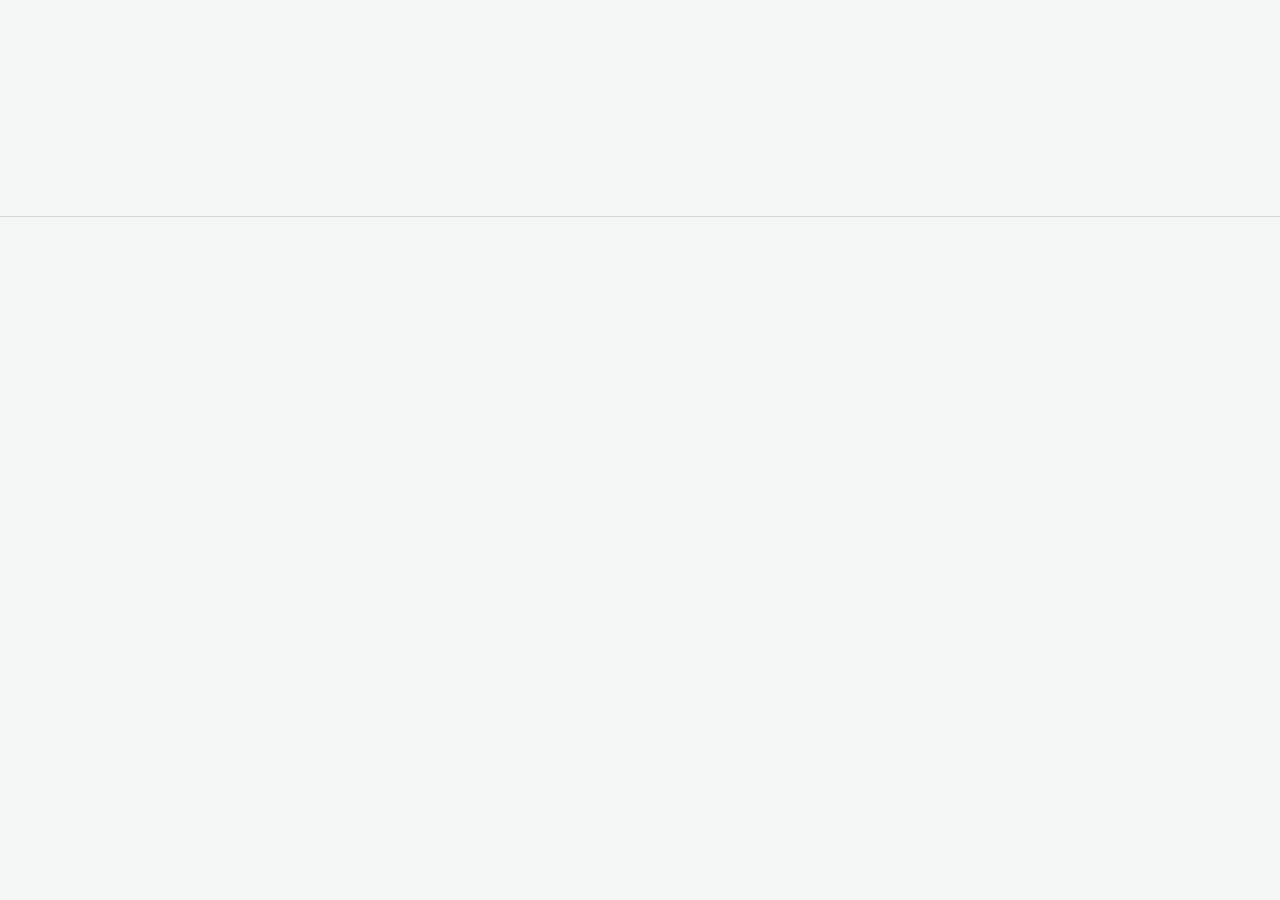
==== commit 1417c67b: "I modified this folder by turning the 1 file folder into a multifile folder" ====
--- a/index.html
+++ b/index.html
@@ -1,165 +1,18 @@
 <!DOCTYPE html>
 <html lang="en">
 <head>
-  <meta charset="UTF-8">
-  <meta name="viewport" content="width=device-width, initial-scale=1.0">
-  <meta name="description" content="A travel project showcasing Cape Town, South Africa.">
-  <title>Travel Project-Moisha Ndlovu</title>
-  <link rel="stylesheet" href="src/style.css">
+    <meta charset="UTF-8">
+    <meta name="viewport" content="width=device-width, initial-scale=1">
+    <title>Home | ExploreWorld</title>
+    <link rel="stylesheet" href="Style.css">
 </head>
-<body>
-  <div class="container">
-  <header>
-  <h3>.Travel.</h3>
-  <h1>Welcome to Cape Town</h1>
-  <h2>Capital of South Africa</h2>
-  <a href="https://www.capetown.travel/" target="_blank">Learn more</a>
-  </header>
-  <main>
-    <section class="grid grid-2-columns">
-      <div>
-      <img src="images/cape-town-1-2.jpg" alt="capetown"  class="img-responsive">
-      </div>
-      <div>
-        <h2>Why Visit Cape Town?</h2>
-      <h3>Experience the Beauty and Culture</h3>
-      <p>
-        Discover the stunning landscapes, rich history, and vibrant culture of Cape Town. From the iconic Table Mountain to the bustling V&A Waterfront, there's something for everyone in this beautiful city.
-      </p>
-      <p>
-        Explore the diverse neighborhoods, indulge in world-class cuisine, and immerse yourself in the local art scene. Whether you're an adventure seeker, a history buff, or a foodie, Cape Town has it all.
-      </p>
-      <p>
-        Plan your trip today and experience the magic of Cape Town!
-      </p>
-      </div>
-    </section>
-    <section class="secondary">
-      <h2 class="text-center">Restuarants</h2>
-      <h3 class="text-center">My favourite Restuarants in Cape Town</h3>
-      <div class="grid grid-3-columns">
-        <div class="card">
-          <div class="header grid grid-2-columns">
-          <img src="images/Billboa.jpg" alt="Billboa Restuarant" class="img-responsive" height="105">
-          <iframe src="https://www.google.com/maps/embed?pb=!1m18!1m12!1m3!1d3309.536406417265!2d18.374767175512098!3d-33.953049873194566!2m3!1f0!2f0!3f0!3m2!1i1024!2i768!4f13.1!3m3!1m2!1s0x1dcc6652f71ab1b3%3A0x7a77dac60eb8e66c!2sBilboa%20by%20Kove%20Collection!5e0!3m2!1sen!2sza!4v1758120504056!5m2!1sen!2sza" style="border:0;" allowfullscreen="" loading="lazy" referrerpolicy="no-referrer-when-downgrade" class="embed"></iframe>
-          </div>
-          <div class="body">
-          <h4>Billboa Restuarant</h4><br>
-          <p>Sophisticated dining with the flavours of the Med, Camps Bay style, overlooking the Atlantic Ocean and Lion’s Head. Exceptional service with international flair and ocean views make Bilboa a destination restaurant for cosmopolitan guests. Elegant and considered luxury interior design sets it apart – along with its unique position, which overlooks Camps Bay beach and faces Lion’s Head. The elevated, open-air setting above the Camps Bay strip offers unrivalled sunset views – the perfect spot for sundowners and intimate dining.
-          </p><br>
-          <h5>Address:</h5><br>
-          <p>Shop 120, First Floor, The Promenade, Victoria Road, Camps Bay</p><br>
-          <h5> What I like about it</h5><br>
-          <p>From timeless classics to hidden gems, there's always something new to find.</p><br>
-          <div class="card-footer">
-          <a href="https://www.kovecollection.co.za/bilboa/" target="_blank" class="btn">Learn More</a>
-          </div>
-          </div>
-        </div>
-        <div class="card">
-          <div class="header grid grid-2-columns">
-          <img src="images/Marble.jpg" alt="Billboa Restuarant" class="img-responsive">
-          <iframe src="https://www.google.com/maps/embed?pb=!1m18!1m12!1m3!1d3311.3689506255578!2d18.41748017550999!3d-33.905902673212374!2m3!1f0!2f0!3f0!3m2!1i1024!2i768!4f13.1!3m3!1m2!1s0x1dcc67003dd77051%3A0x8ecee4c845d0902a!2sMarble%20Restaurant!5e0!3m2!1sen!2sza!4v1758120274466!5m2!1sen!2sza" style="border:0;" allowfullscreen="" loading="lazy" referrerpolicy="no-referrer-when-downgrade" class="embed"></iframe>
-          </div>
-          <div class="body">
-          <h4>Marble Restuarant</h4><br>
-  
-          <p>Created to celebrate cooking with fire in all its glory and simplicity, Marble offers flame-inspired cuisine that champions South African culture and flavours. Boasting a grand wood-fired grill imported from Grill Works in Michigan at its heart, Marble is a celebration of the vibrant flavours, colours, and textures brought about with flame cooking.</p>
-          <br>
-          <h5>Address:</h5><br>
-          <p>
-            Union Castle Building,Shop 7, 19 Dock Road,
-            V&A Waterfront, Cape Town
-          </p><br>
-          <h5> What I like about it</h5><br>
-          <p>
-            Beyond meat, our coals inspire seafood, fish, poultry and fresh, earthy vegetable dishes, not to mention our tempting desserts. Each day a seasonal showstopper pays homage to the delicious diversity of cooking with fire.
-          </p><br>
-          <div class="card-footer">
-          <a href="https://marble.restaurant/capetown/" target="_blank" class="btn">Learn More</a>
-          </div>
-          </div>
-        </div>
-        <div class="card">
-          <div class="header grid grid-2-columns">
-          <img src="images/moza2.jpg" alt="Mozambik Restuarant" class="img-responsive">
-          <iframe src="https://www.google.com/maps/embed?pb=!1m18!1m12!1m3!1d3311.431819604977!2d18.41832067550988!3d-33.90428417321307!2m3!1f0!2f0!3f0!3m2!1i1024!2i768!4f13.1!3m3!1m2!1s0x1dcc677e0fc706d1%3A0x978a50090d7c68f1!2sMozambik%20V%20%26%20A%20Waterfront!5e0!3m2!1sen!2sza!4v1758120167956!5m2!1sen!2sza"  style="border:0;" allowfullscreen="" loading="lazy" referrerpolicy="no-referrer-when-downgrade" class="embed"></iframe>
-          </div>
-          <div class="body">
-          <h4>Mozambik Restuarant</h4><br>
-  
-          <p>
-            With its roots firmly set in passion and its flavours unapologetically Afro-Porto, the Mozambik restaurant group is fast becoming one of South Africa’s leading dining brands.
-             From its launch as a single store in Ballito, Kwa-Zulu Natal circa 19 years ago, the brand has seen rapid growth over the past half-decade. It gives the taste of authentic Mozambican cuisine, blending Portuguese and African influences for a unique and vibrant dining experience.
-          </p><br>
-          <h5>Address:</h5><br>
-          <p>
-            Bloomingdales Lifestyle Village,
-             145 Main Rd, Walmer, Gqeberha, 6065
-          </p><br>
-          <h5> What I like about it</h5><br>
-          <p>
-            Dining at a Mozambik store delivers high quality and tasty cuisine with an exceptional atmosphere and high service levels.
-          </p><br>
-          <div class="card-footer">
-          <a href="https://www.mozambik.co.za/" target="_blank" class="btn">Learn More</a>
-          </div>
-          </div>
-        </div>
-      </div>
-    </section>
-    <section>
-      <h2>Gallery</h2>
-      <h3>My Photos from Cape Town</h3>
-      <div class="grid grid-3-columns images">
-        <div>
-          <img src="images/cape1.jpg" alt="A stroll by Campsbay" class="img-responsive">
-        </div>
-        <div>
-          <img src="images/moe-capetown.jpg" alt="The Table Mountain" class="img-responsive">
-        </div>
-        <div>
-          <img src="images/cape2.jpeg" alt="V&A Hotel Square" class="img-responsive">
-        </div>
-        <div>
-          <img src="images/moe-capetown2.jpg" alt="Cruising at the V&A Waterfront" class="img-responsive">
-        </div>
-        <div>
-          <img src="images/cape4.jpeg" alt="ariel view of Cape Town" class="img-responsive">
-        </div>
-        <div>
-          <img src="images/moe.jpg" alt="By the Aquarium" class="img-responsive">
-        </div>
-      </div>
-    </section>
-  </main>
-  <footer>
-    <section class="grid grid-3-columns-with-first-narrow">
-    <div>
-    <h3>Explore Cape Town</h3>
-    <ul>
-      <li><a href="https://capetown-airport.co.za/" target="_blank">Airport</a></li>
-      <li><a href="https://www.southernsun.com/destinations/south-africa/cape-town" target="_blank">Hotels</a></li>
-      <li><a href="https://www.capetown.travel/plan-your-trip/cape-town-maps-and-guides/" target="_blank">Map of Cape Town</a></li>
-    </ul>
-    </div>
-    <div>
-      <h3>About Me</h3>
-      <p>
-        Hi, I'm Moisha Ndlovu, a travel enthusiast and the creator of this project. I love exploring new places and sharing my experiences with others.
-        I'm passionate about showcasing the beauty and culture of different destinations, and I hope to inspire others to embark on their own adventures.
-      </p>
-    </div>
-    <div>
-      <h3>About This Website</h3>
-      <p>
-        This website is a 💜SheCodes💜 project created to showcase the beauty and culture of Cape Town, South Africa. It features various resources and information for travelers and those interested in learning more about this vibrant city. It is designed specifically as per course requirements.
-      </p>
-    </div>
-    </section>
-  </footer>
-   <p>This project was created by 💕Moisha Ndlovu💕 and is <a href="https://github.com/Maymoiz/My-Travel-Project" target="_blank">open source</a>.</p>
-   
-</div>
+
+<body data-page="index">
+<div id="nav"></div>
+<header id="hd"></header>
+<main id="out" aria-live="polite"></main>
+<footer id="foot"></footer>
+<script src="data.js"></script>
+<script src="site.js"></script>
 </body>
 </html>
--- a/Style.css
+++ b/Style.css
@@ -0,0 +1,52 @@
+:root{--bg:#f3f6f4;--ink:#12231f;--mute:#4f635d;--card:#fff;--line:#cfdad5;--sea:#0b6e63;--sand:#efe3c6;--indigo:#2b3a8c}
+@media (prefers-color-scheme:dark){:root{--bg:#0f1a17;--ink:#e8f0ec;--mute:#9db1a9;--card:#16251f;--line:#2a3d36;--sea:#4cc3b0;--sand:#2c2a1e;--indigo:#9fb0ff}}
+*{box-sizing:border-box}
+body{margin:0;background:var(--bg);color:var(--ink);font:16px/1.6 system-ui,-apple-system,"Segoe UI",sans-serif}
+nav{display:flex;flex-wrap:wrap;gap:6px 20px;padding:14px 5vw;border-bottom:1px solid var(--line)}
+nav a{color:var(--ink);text-decoration:none;font-weight:600}
+nav a:hover,nav a[aria-current]{color:var(--sea)}
+nav b{margin-right:auto;font-family:Georgia,serif;font-size:1.2rem}
+header{padding:9vh 5vw 5vh;max-width:900px;margin:0 auto}
+h1{font:700 clamp(2.2rem,6vw,4rem)/1.05 Georgia,"Iowan Old Style",serif;margin:0 0 .4em;letter-spacing:-.02em}
+header p{color:var(--mute);max-width:52ch;margin:0 0 1.6em}
+form{display:flex;gap:10px;flex-wrap:wrap}
+input{flex:1 1 260px;font:inherit;font-size:1.25rem;padding:16px 18px;border:2px solid var(--ink);border-radius:6px;background:var(--card);color:var(--ink)}
+button{font:inherit;font-weight:700;padding:16px 26px;border:0;border-radius:6px;background:var(--sea);color:#fff;cursor:pointer}
+button:hover{filter:brightness(1.1)}
+:focus-visible{outline:3px solid var(--indigo);outline-offset:2px}
+.chips{display:flex;flex-wrap:wrap;gap:8px;margin-top:16px}
+.chips button{padding:6px 14px;background:transparent;color:var(--ink);border:1px solid var(--line);font-weight:500}
+.chips button:hover{border-color:var(--sea);color:var(--sea);filter:none}
+main{max-width:900px;margin:0 auto;padding:0 5vw 10vh}
+.msg{color:var(--mute)}
+.top{display:flex;align-items:center;gap:18px;margin:10px 0 24px}
+.top .flag{font-size:4rem;line-height:1}
+.top img{width:84px;border:1px solid var(--line);border-radius:4px}
+h2{font:700 1.7rem/1.2 Georgia,serif;margin:0}
+.facts{display:grid;grid-template-columns:repeat(auto-fit,minmax(170px,1fr));gap:1px;background:var(--line);border:1px solid var(--line);border-radius:8px;overflow:hidden;margin-bottom:34px}
+.facts div{background:var(--card);padding:14px 16px}
+.facts small{display:block;color:var(--mute);font-size:.82rem}
+section{margin-bottom:34px}
+h3{font:700 1.15rem Georgia,serif;margin:0 0 12px;padding-bottom:6px;border-bottom:2px solid var(--ink)}
+.city{background:var(--card);border-left:5px solid var(--sea);padding:12px 16px;margin-bottom:12px;border-radius:0 6px 6px 0}
+.city h4{margin:0 0 4px;font-size:1.05rem}
+.city ul,.list{margin:0;padding-left:1.2em}
+.hotel{display:flex;justify-content:space-between;gap:12px;padding:10px 0;border-bottom:1px solid var(--line)}
+.hotel span{color:var(--mute)}
+a.btn{display:inline-block;margin:6px 10px 0 0;padding:8px 14px;border:1px solid var(--indigo);border-radius:6px;color:var(--indigo);text-decoration:none;font-weight:600}
+a.btn:hover{background:var(--indigo);color:var(--bg)}
+.note{background:var(--sand);padding:12px 16px;border-radius:6px;margin-bottom:24px}
+@media (prefers-reduced-motion:no-preference){main>*{animation:in .25s ease-out}@keyframes in{from{opacity:.3}}}
+.chips a{padding:6px 14px;border:1px solid var(--line);border-radius:99px;color:var(--ink);text-decoration:none}
+.chips a:hover{border-color:var(--sea);color:var(--sea)}
+.grid{display:grid;grid-template-columns:repeat(auto-fill,minmax(210px,1fr));gap:14px}
+a.card{display:block;background:var(--card);border:1px solid var(--line);border-radius:8px;padding:16px;color:var(--ink);text-decoration:none}
+a.card:hover{border-color:var(--sea)}
+a.card .flag{font-size:2.4rem;display:block}
+a.card small{color:var(--mute)}
+footer{border-top:1px solid var(--line);padding:20px 5vw;color:var(--mute);text-align:center}
+label{display:block;font-weight:600;margin:14px 0 4px}
+textarea,select{font:inherit;width:100%;padding:12px 14px;border:2px solid var(--ink);border-radius:6px;background:var(--card);color:var(--ink)}
+.err{color:#b3261e;font-size:.9rem;min-height:1.2em;margin:2px 0}
+.cform{max-width:560px}
+.cform button{margin-top:14px}
